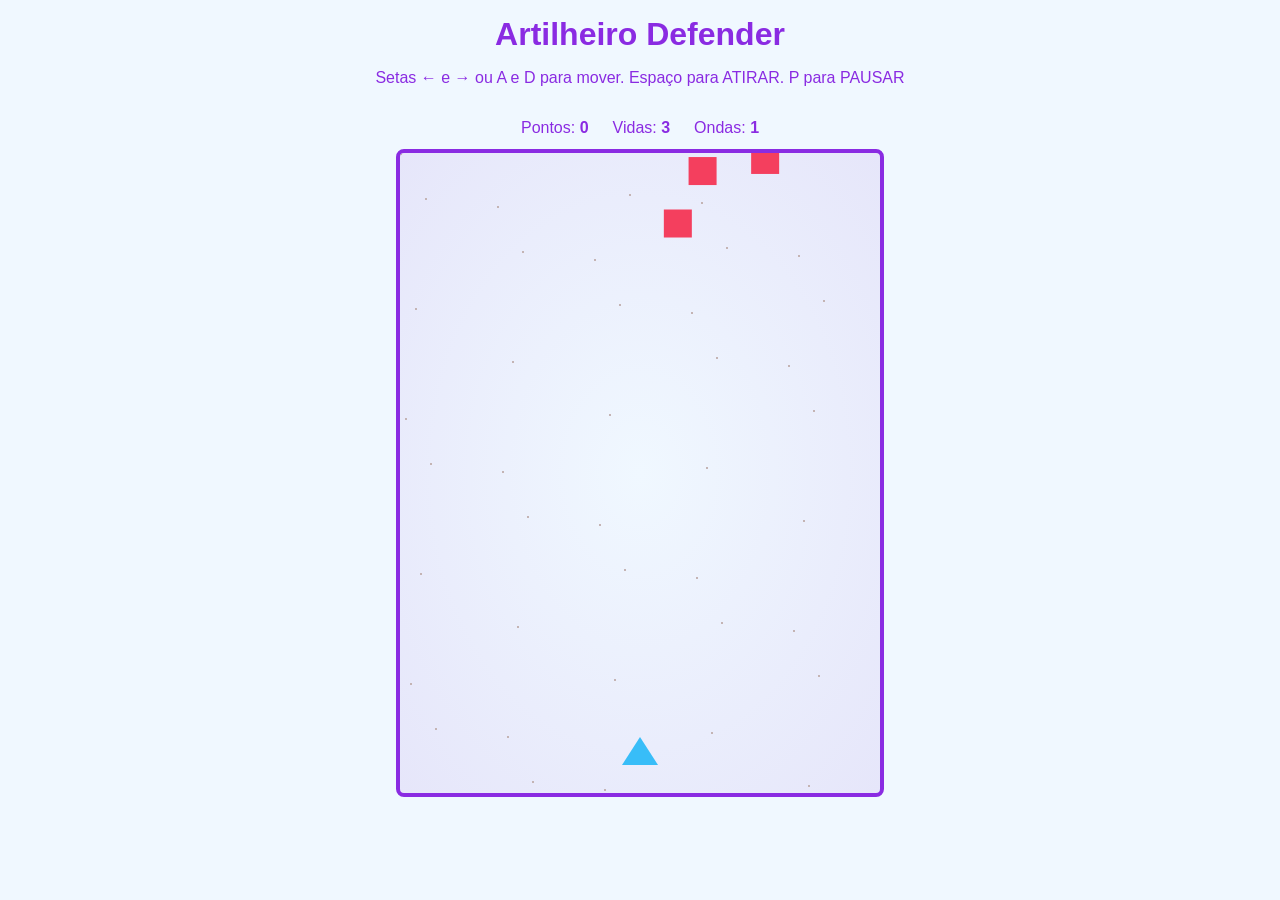
==== tiro/index.html @ ae31e001 "new" ====
<!DOCTYPE html>
<html lang="pt-BR">
<head>
    <meta charset="UTF-8">
    <meta name="viewport" content="width=device-width, initial-scale=1.0">
    <title>Artilheiro</title>
    <link rel="stylesheet" href="style.css">
</head>
<body>
    <header>
        <h1>Artilheiro Defender</h1>
        <p>Setas ← e → ou A e D para mover. Espaço para ATIRAR. P para PAUSAR</p>
    </header>
    <div class="hud">
        <span>Pontos: <strong id="score">0</strong></span>
        <span>Vidas: <strong id="lives">3</strong></span>
        <span>Ondas: <strong id="wave">1</strong></span>
    </div>
    <canvas id="game" width="480" height="640"></canvas>
    <script src="game.js"></script>
</body>
</html>
---- tiro/style.css ----
*{
    box-sizing: border-box;
}
body{
    margin: 0;
    display: flex;
    flex-direction: column;
    align-items: center;
    font-family: 'Segoe UI', arial, sans-serif;
    background-color: aliceblue;
    color: blueviolet;
}
header{
    text-align: center;
    padding: 16px 12px 8px;
}
h1{
    margin: 0;
    color: blueviolet;
}
.hud{
    display: flex;
    gap: 24px;
    margin: 8px 0 12px;
}

canvas{
    border: 4px solid blueviolet;
    border-radius: 8px;
    background: radial-gradient(#f0f8ff, #e6e6fa);
}
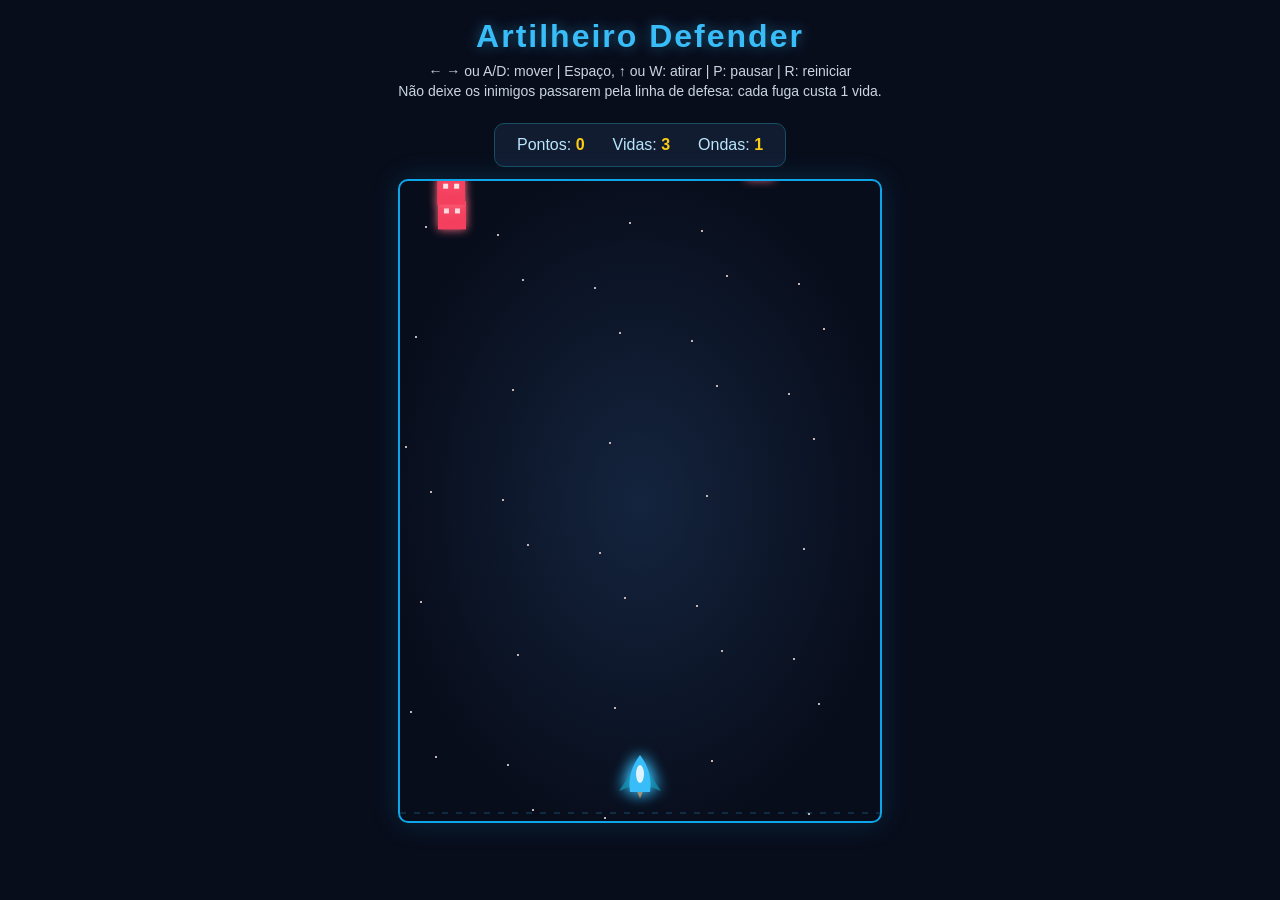
==== commit 12aa8c3b: "Complete shooter vertical slice" ====
--- a/tiro/index.html
+++ b/tiro/index.html
@@ -3,20 +3,23 @@
 <head>
     <meta charset="UTF-8">
     <meta name="viewport" content="width=device-width, initial-scale=1.0">
-    <title>Artilheiro</title>
+    <title>Artilheiro Defender</title>
     <link rel="stylesheet" href="style.css">
 </head>
 <body>
     <header>
         <h1>Artilheiro Defender</h1>
-        <p>Setas ← e → ou A e D para mover. Espaço para ATIRAR. P para PAUSAR</p>
+        <p>← → ou A/D: mover | Espaço, ↑ ou W: atirar | P: pausar | R: reiniciar</p>
+        <p>Não deixe os inimigos passarem pela linha de defesa: cada fuga custa 1 vida.</p>
     </header>
-    <div class="hud">
+
+    <div class="hud" aria-live="polite">
         <span>Pontos: <strong id="score">0</strong></span>
         <span>Vidas: <strong id="lives">3</strong></span>
         <span>Ondas: <strong id="wave">1</strong></span>
     </div>
-    <canvas id="game" width="480" height="640"></canvas>
+
+    <canvas id="game" width="480" height="640" aria-label="Área do jogo Artilheiro Defender"></canvas>
     <script src="game.js"></script>
 </body>
-</html>+</html>
--- a/tiro/style.css
+++ b/tiro/style.css
@@ -1,31 +1,72 @@
-*{
+* {
     box-sizing: border-box;
 }
-body{
+
+body {
+    min-height: 100vh;
     margin: 0;
     display: flex;
     flex-direction: column;
     align-items: center;
-    font-family: 'Segoe UI', arial, sans-serif;
-    background-color: aliceblue;
-    color: blueviolet;
-}
-header{
-    text-align: center;
-    padding: 16px 12px 8px;
-}
-h1{
-    margin: 0;
-    color: blueviolet;
-}
-.hud{
-    display: flex;
-    gap: 24px;
-    margin: 8px 0 12px;
+    font-family: "Segoe UI", Arial, sans-serif;
+    background: #080d1b;
+    color: #e0f2fe;
 }
 
-canvas{
-    border: 4px solid blueviolet;
-    border-radius: 8px;
-    background: radial-gradient(#f0f8ff, #e6e6fa);
-}+header {
+    text-align: center;
+    padding: 18px 12px 8px;
+}
+
+h1 {
+    margin: 0 0 8px;
+    color: #38bdf8;
+    letter-spacing: 2px;
+    text-shadow: 0 0 14px rgba(56, 189, 248, 0.45);
+}
+
+header p {
+    margin: 4px 0;
+    color: #cbd5e1;
+    font-size: 14px;
+}
+
+.hud {
+    display: flex;
+    justify-content: center;
+    flex-wrap: wrap;
+    gap: 14px 28px;
+    margin: 12px 0;
+    padding: 12px 22px;
+    border: 1px solid #164e63;
+    border-radius: 10px;
+    background: #111c31;
+    color: #bae6fd;
+}
+
+.hud strong {
+    color: #facc15;
+}
+
+canvas {
+    max-width: calc(100vw - 24px);
+    height: auto;
+    border: 2px solid #0ea5e9;
+    border-radius: 10px;
+    background: radial-gradient(ellipse at center, #14243e 0%, #080d1b 75%);
+    box-shadow: 0 0 28px rgba(14, 165, 233, 0.18);
+    touch-action: none;
+}
+
+@media (max-width: 520px) {
+    header p {
+        max-width: 95vw;
+        line-height: 1.5;
+    }
+
+    .hud {
+        gap: 10px 16px;
+        padding: 10px 14px;
+        font-size: 14px;
+    }
+}
